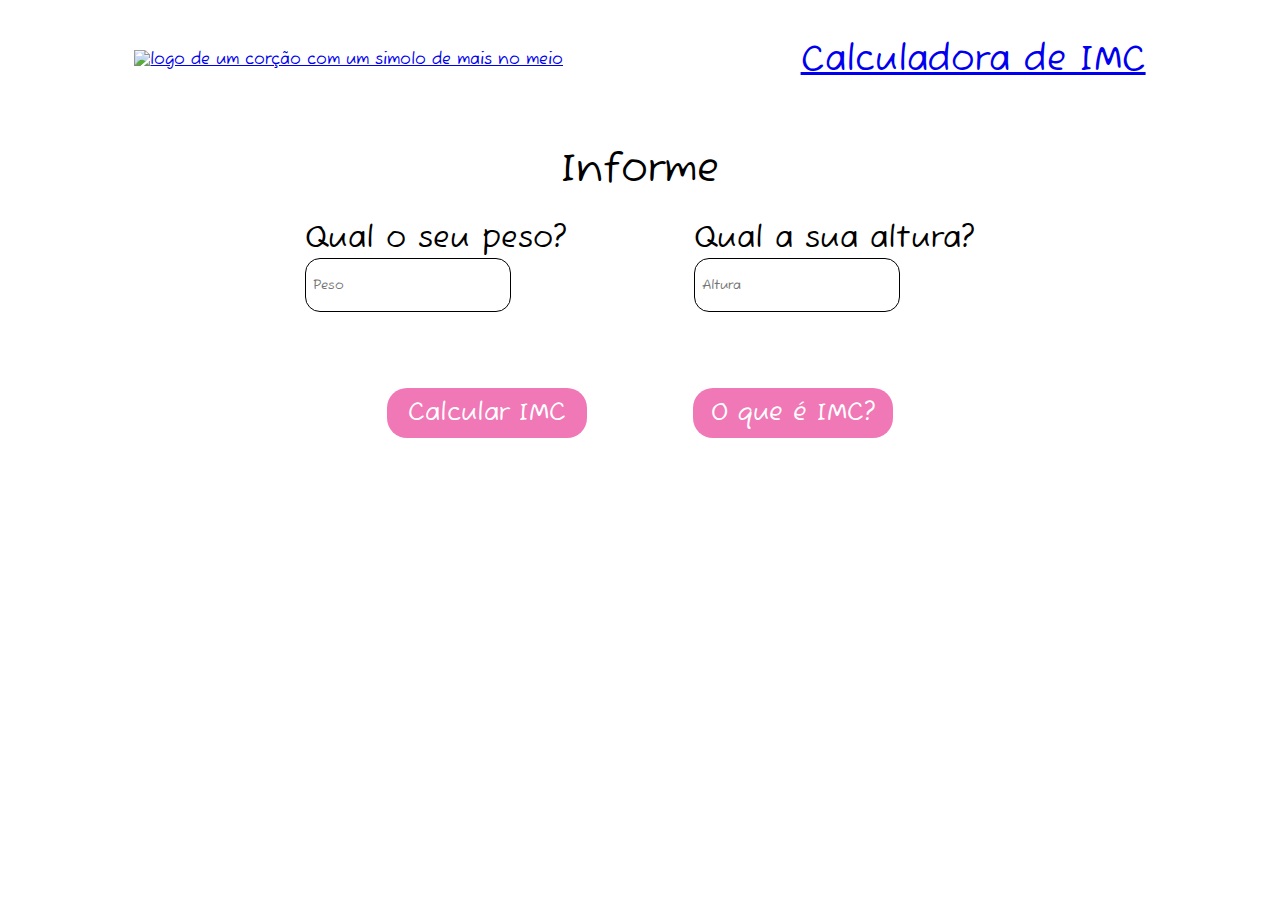
==== docs/calculadora/index.html @ 99e5b23c "Re organizando as pasts e arquivos" ====
<!DOCTYPE html>
<html lang="pt-br">
  <head>
    <meta charset="UTF-8" />
    <meta http-equiv="X-UA-Compatible" content="IE=edge" />
    <meta name="viewport" content="width=device-width, initial-scale=1.0" />
    <link rel="stylesheet" href="reset.css" />
    <link rel="stylesheet" href="flexCalculadora.css" />
    <style>
      @import url("https://fonts.googleapis.com/css2?family=Comic+Neue:ital@0;1&family=Coming+Soon&family=Enriqueta&family=Fuzzy+Bubbles:wght@700&family=Roboto:wght@300;400&display=swap");
    </style>
    <title>Calculadora</title>
  </head>

  <body>
    <header class="cabecalhoPricipal">
      <div class="container">
        <a href="index.html">
          <img
            src="https://github.com/Mar-io20/CalcIMC/blob/main/midias/logo-png.png?raw=true"
            alt="logo de um corção com um simolo de mais no meio"
          />
        </a>
        <nav class="cabecalhoPrincipal-titulo">
          <a href="index.html" class="cabecalhoPrincipal-nav-link">
            Calculadora de IMC
          </a>
        </nav>
      </div>
    </header>

    <main class="conteudoPrincipal">
      <div class="containerCP">
        <span class="textoSpan"> Informe </span>
      </div>
      <div class="formularioFlex">
        <form>
          <div class="labelFlex">
            <div class="itemForm-1">
              <label for="peso">Qual o seu peso?</label>
              <input
                id="peso"
                type="number"
                name="Peso"
                placeholder=" Peso"
              /><br />
            </div>
            <div class="itemForm-2">
              <label for="altura"> Qual a sua altura?</label>
              <input
                id="altura"
                type="number"
                name="Altura"
                placeholder=" Altura"
              /><br />
            </div>
          </div>
        </form>
        <div class="containerBtn">
          <a href="../resultado/index.html">
            <button class="btn">Calcular IMC</button>
          </a>
          <a href="../spinof/index.html">
            <button class="btn" src="resultado/index.html">O que é IMC?</button>
          </a>
        </div>
      </div>
    </main>
    <script src="../code/calculo.js "></script>
  </body>
</html>
---- docs/calculadora/flexCalculadora.css ----
/* ja esta pronto não ficar alterando */
* {
  font-family: "Fuzzy Bubbles", cursive;
}
.cabecalhoPricipal .container {
  display: flex;
  align-items: center;
  justify-content: space-between;
}
.container {
  width: 80%;
  margin: 3% auto;
}
.cabecalhoPrincipal-nav-link {
  font-size: 35px;
}
.containerCP {
  margin: 0 10%;
  margin-top: 5%;
}

.containerCP {
  display: flex;
  justify-content: center;
  align-items: center;
}

.labelFlex {
  margin: 2% auto;
  display: flex;
  justify-content: center;
}
.itemForm-1,
.itemForm-2 {
  display: flex;
  flex-direction: column;
  align-items: flex-start;
  margin: auto 5%;
}

/* main */
.conteudoPricipal {
  display: flex;
  align-items: center;
  justify-content: space-between;
}

/* ja esta pronto não mecher */

.textoSpan {
  font-size: 2.5em;
}

label {
  font-size: 30px;
}


input {
  width: 200px;
  height: 50px;
  border-radius: 15px;
  border: 1px solid;
}

.btn {
  background: #f178b6;
  width: 200px;
  height: 50px;
  border: none;
  border-radius: 20px;
  color: #fff;
  font-size: 25px;
  margin-top: 30px;
}

.containerBtn {
  display: flex;
  align-items: center;
  justify-content: space-between;
  margin: 10px 30%;
}

/* titulo mobile */

@media (max-width: 1000px) {
  .cabecalhoPricipal .container {
    flex-direction: column;
    align-items: center;
    text-align: center;
  }
  .containerBtn {
    display: flex;
    flex-direction: column;
  }
  .labelFlex {
    display: flex;
    flex-direction: column;
    align-items: center;
    justify-content: center;
  }

  #altura, #peso {
    position: relative;
    align-items: center;
  }
  .containerBtn {
    flex-direction: column;
    text-align: center;
    align-items: center;
  }
  
}
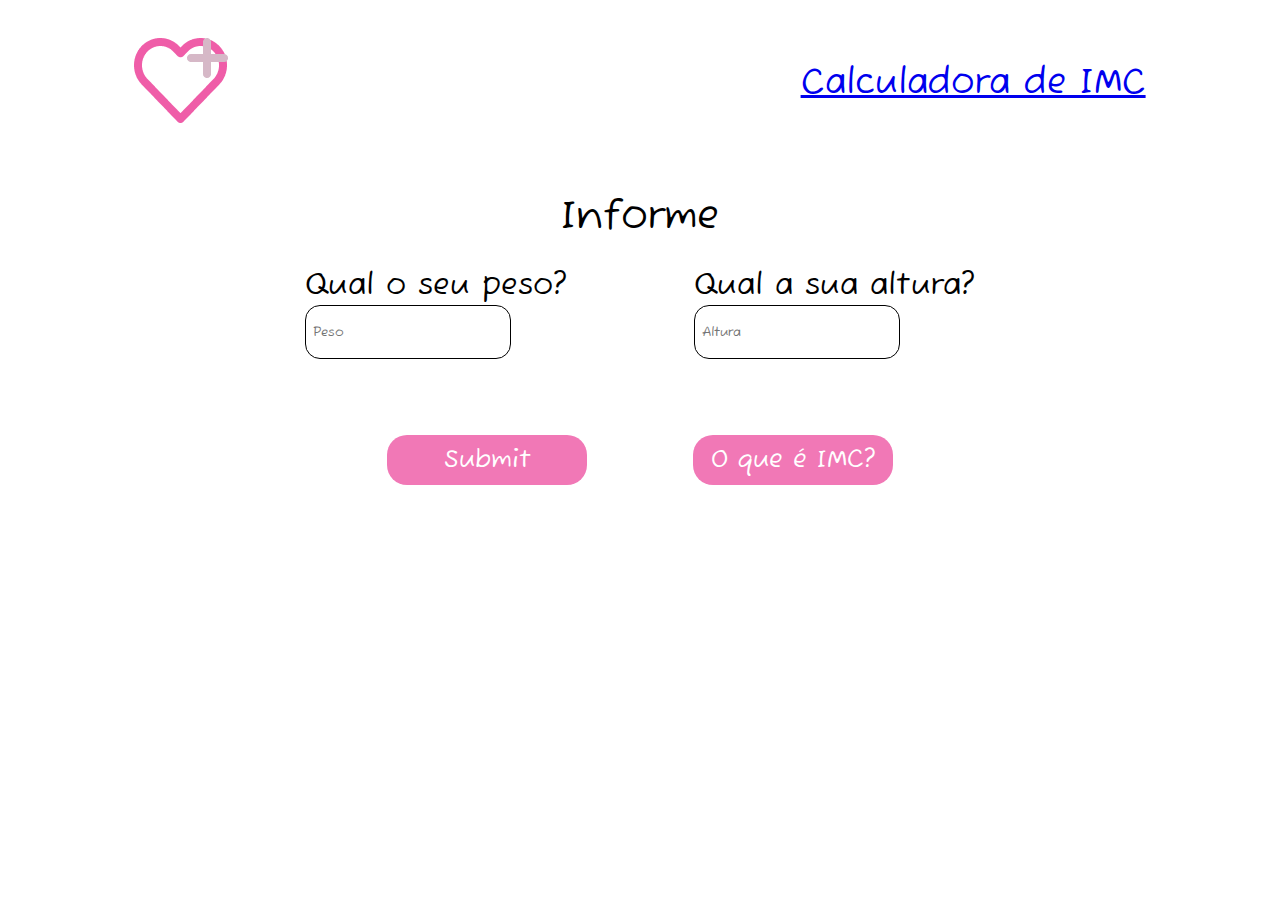
==== commit 4f8a8612: "Criando logica de exibição" ====
--- a/docs/calculadora/index.html
+++ b/docs/calculadora/index.html
@@ -1,71 +1,61 @@
 <!DOCTYPE html>
 <html lang="pt-br">
-  <head>
-    <meta charset="UTF-8" />
-    <meta http-equiv="X-UA-Compatible" content="IE=edge" />
-    <meta name="viewport" content="width=device-width, initial-scale=1.0" />
-    <link rel="stylesheet" href="reset.css" />
-    <link rel="stylesheet" href="flexCalculadora.css" />
-    <style>
-      @import url("https://fonts.googleapis.com/css2?family=Comic+Neue:ital@0;1&family=Coming+Soon&family=Enriqueta&family=Fuzzy+Bubbles:wght@700&family=Roboto:wght@300;400&display=swap");
-    </style>
-    <title>Calculadora</title>
-  </head>
 
-  <body>
-    <header class="cabecalhoPricipal">
-      <div class="container">
-        <a href="index.html">
-          <img
-            src="https://github.com/Mar-io20/CalcIMC/blob/main/midias/logo-png.png?raw=true"
-            alt="logo de um corção com um simolo de mais no meio"
-          />
+<head>
+  <meta charset="UTF-8" />
+  <meta http-equiv="X-UA-Compatible" content="IE=edge" />
+  <meta name="viewport" content="width=device-width, initial-scale=1.0" />
+  <link rel="stylesheet" href="reset.css" />
+  <link rel="stylesheet" href="flexCalculadora.css" />
+  <style>
+    @import url("https://fonts.googleapis.com/css2?family=Comic+Neue:ital@0;1&family=Coming+Soon&family=Enriqueta&family=Fuzzy+Bubbles:wght@700&family=Roboto:wght@300;400&display=swap");
+  </style>
+  <title>Calculadora</title>
+</head>
+
+<body>
+  <header class="cabecalhoPricipal">
+    <div class="container">
+      <a href="index.html">
+        <img src="../../img/logo-png.png" alt="logo de um corção com um simolo de mais no meio" />
+      </a>
+      <nav class="cabecalhoPrincipal-titulo">
+        <a href="index.html" class="cabecalhoPrincipal-nav-link">
+          Calculadora de IMC
         </a>
-        <nav class="cabecalhoPrincipal-titulo">
-          <a href="index.html" class="cabecalhoPrincipal-nav-link">
-            Calculadora de IMC
-          </a>
-        </nav>
+      </nav>
+    </div>
+  </header>
+
+  <main class="conteudoPrincipal">
+    <div class="containerCP">
+      <span class="textoSpan"> Informe </span>
+    </div>
+    <div class="formularioFlex">
+      <form>
+        <div class="labelFlex">
+          <div class="input-text">
+            <label for="heigth">Qual o seu peso?</label>
+            <input id="heigth" type="number" placeholder=" Peso" /><br />
+          </div>
+          <div class="input-text">
+            <label for="weigth"> Qual a sua altura?</label>
+            <input id="weigth" type="number" placeholder=" Altura" /><br />
+          </div>
+        </div>
+      </form>
+      
+      <div class="containerBtn">
+        <a href="../resultado/index.html">
+          <input type="submit" value="Submit" id="submit-button" class="btn" />
+        </a>
+        <a href="../spinof/index.html">
+          <button class="btn" src="resultado/index.html">O que é IMC?</button>
+        </a>
       </div>
-    </header>
+    </div>
+  </main>
+  <script src="../code/calculo.js "></script>
+</body>
 
-    <main class="conteudoPrincipal">
-      <div class="containerCP">
-        <span class="textoSpan"> Informe </span>
-      </div>
-      <div class="formularioFlex">
-        <form>
-          <div class="labelFlex">
-            <div class="itemForm-1">
-              <label for="peso">Qual o seu peso?</label>
-              <input
-                id="peso"
-                type="number"
-                name="Peso"
-                placeholder=" Peso"
-              /><br />
-            </div>
-            <div class="itemForm-2">
-              <label for="altura"> Qual a sua altura?</label>
-              <input
-                id="altura"
-                type="number"
-                name="Altura"
-                placeholder=" Altura"
-              /><br />
-            </div>
-          </div>
-        </form>
-        <div class="containerBtn">
-          <a href="../resultado/index.html">
-            <button class="btn">Calcular IMC</button>
-          </a>
-          <a href="../spinof/index.html">
-            <button class="btn" src="resultado/index.html">O que é IMC?</button>
-          </a>
-        </div>
-      </div>
-    </main>
-    <script src="../code/calculo.js "></script>
-  </body>
-</html>
+</html>--- a/docs/calculadora/flexCalculadora.css
+++ b/docs/calculadora/flexCalculadora.css
@@ -30,8 +30,8 @@
   display: flex;
   justify-content: center;
 }
-.itemForm-1,
-.itemForm-2 {
+
+.input-text {
   display: flex;
   flex-direction: column;
   align-items: flex-start;
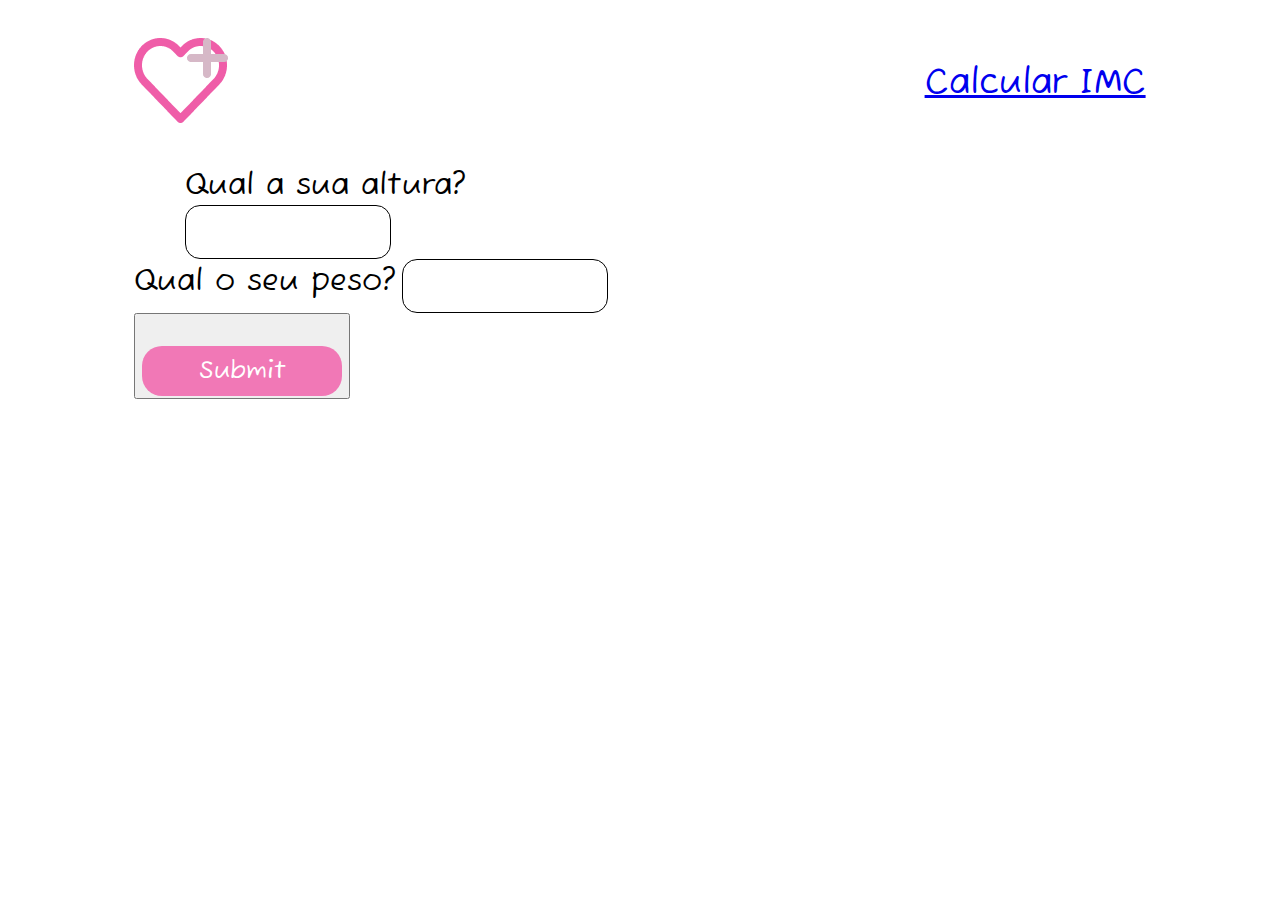
==== commit dc8e49f6: "logica funcional 1" ====
--- a/docs/calculadora/index.html
+++ b/docs/calculadora/index.html
@@ -1,61 +1,49 @@
 <!DOCTYPE html>
 <html lang="pt-br">
+  <head>
+    <meta charset="UTF-8" />
+    <meta http-equiv="X-UA-Compatible" content="IE=edge" />
+    <meta name="viewport" content="width=device-width, initial-scale=1.0" />
+    <link rel="stylesheet" href="reset.css" />
+    <link rel="stylesheet" href="flexCalculadora.css" />
+    <style>
+      @import url("https://fonts.googleapis.com/css2?family=Comic+Neue:ital@0;1&family=Coming+Soon&family=Enriqueta&family=Fuzzy+Bubbles:wght@700&family=Roboto:wght@300;400&display=swap");
+    </style>
+    <title>Calculadora</title>
+  </head>
 
-<head>
-  <meta charset="UTF-8" />
-  <meta http-equiv="X-UA-Compatible" content="IE=edge" />
-  <meta name="viewport" content="width=device-width, initial-scale=1.0" />
-  <link rel="stylesheet" href="reset.css" />
-  <link rel="stylesheet" href="flexCalculadora.css" />
-  <style>
-    @import url("https://fonts.googleapis.com/css2?family=Comic+Neue:ital@0;1&family=Coming+Soon&family=Enriqueta&family=Fuzzy+Bubbles:wght@700&family=Roboto:wght@300;400&display=swap");
-  </style>
-  <title>Calculadora</title>
-</head>
+  <body>
+    <header class="cabecalhoPricipal">
+      <div class="container">
+        <a href="index.html">
+          <img
+            src="../../img/logo-png.png"
+            alt="logo de um corção com um simolo de mais no meio"
+          />
+        </a>
+        <nav class="cabecalhoPrincipal-titulo">
+          <a href="index.html" class="cabecalhoPrincipal-nav-link">
+            Calcular IMC
+          </a>
+        </nav>
+      </div>
+    </header>
 
-<body>
-  <header class="cabecalhoPricipal">
-    <div class="container">
-      <a href="index.html">
-        <img src="../../img/logo-png.png" alt="logo de um corção com um simolo de mais no meio" />
-      </a>
-      <nav class="cabecalhoPrincipal-titulo">
-        <a href="index.html" class="cabecalhoPrincipal-nav-link">
-          Calculadora de IMC
-        </a>
-      </nav>
-    </div>
-  </header>
+    <section class="container">
+      <form class="my-form">
+        <div class="input-text">
+          <label for="height"> Qual a sua altura?</label>
+          <input class="height-style" type="number" id="height" />
+        </div>
+        <div class="input-height">
+          <label for="weight">Qual o seu peso?</label>
+          <input class="height-style" type="number" id="weight" />
+        </div>
+          <button src="../resultado/index.html"><input class="btn" type="submit" value="Submit" id="submit-button"/></button>
+      </form>
+      <p class="message"></p>
+    </section>
 
-  <main class="conteudoPrincipal">
-    <div class="containerCP">
-      <span class="textoSpan"> Informe </span>
-    </div>
-    <div class="formularioFlex">
-      <form>
-        <div class="labelFlex">
-          <div class="input-text">
-            <label for="heigth">Qual o seu peso?</label>
-            <input id="heigth" type="number" placeholder=" Peso" /><br />
-          </div>
-          <div class="input-text">
-            <label for="weigth"> Qual a sua altura?</label>
-            <input id="weigth" type="number" placeholder=" Altura" /><br />
-          </div>
-        </div>
-      </form>
-      
-      <div class="containerBtn">
-        <a href="../resultado/index.html">
-          <input type="submit" value="Submit" id="submit-button" class="btn" />
-        </a>
-        <a href="../spinof/index.html">
-          <button class="btn" src="resultado/index.html">O que é IMC?</button>
-        </a>
-      </div>
-    </div>
-  </main>
-  <script src="../code/calculo.js "></script>
-</body>
-
-</html>+    <script src="../../code/calculo.js"></script>
+  </body>
+</html>
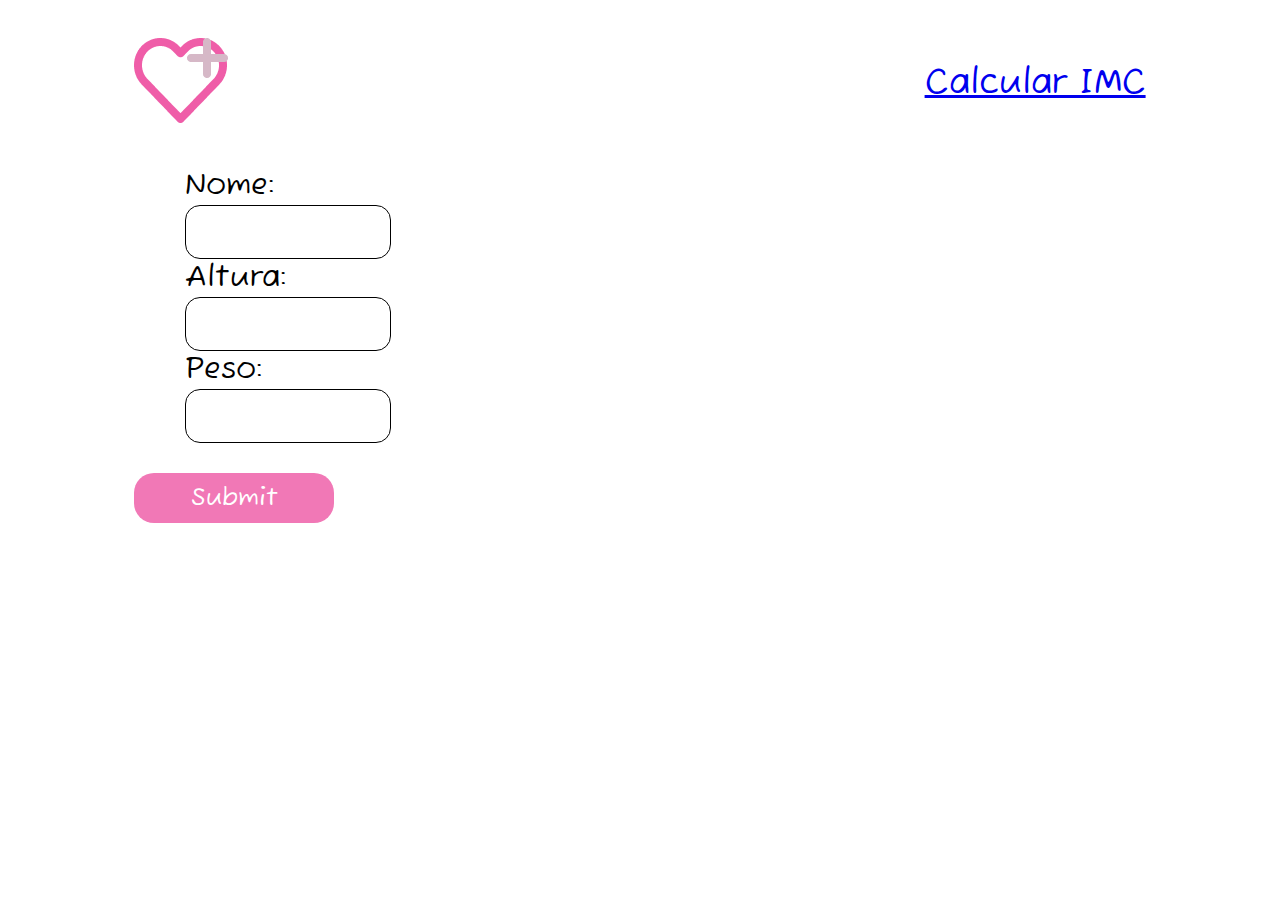
==== commit b6ffa539: "calculo funcionando com name, não unir" ====
--- a/docs/calculadora/index.html
+++ b/docs/calculadora/index.html
@@ -30,16 +30,20 @@
     </header>
 
     <section class="container">
-      <form class="my-form">
+      <form id="my-form">
         <div class="input-text">
-          <label for="height"> Qual a sua altura?</label>
-          <input class="height-style" type="number" id="height" />
+          <label for="name">Nome:</label>
+          <input class="name-style" type="text" id="name" />
         </div>
-        <div class="input-height">
-          <label for="weight">Qual o seu peso?</label>
-          <input class="height-style" type="number" id="weight" />
+        <div class="input-text">
+          <label for="heigth">Altura:</label>
+          <input class="name-style" type="number" id="heigth" />
         </div>
-          <button src="../resultado/index.html"><input class="btn" type="submit" value="Submit" id="submit-button"/></button>
+        <div class="input-text">
+          <label for="weigth">Peso:</label>
+          <input class="name-style" type="number" id="weigth" />
+        </div>
+        <input type="submit" value="Submit" id="submit-button" class="btn" />
       </form>
       <p class="message"></p>
     </section>
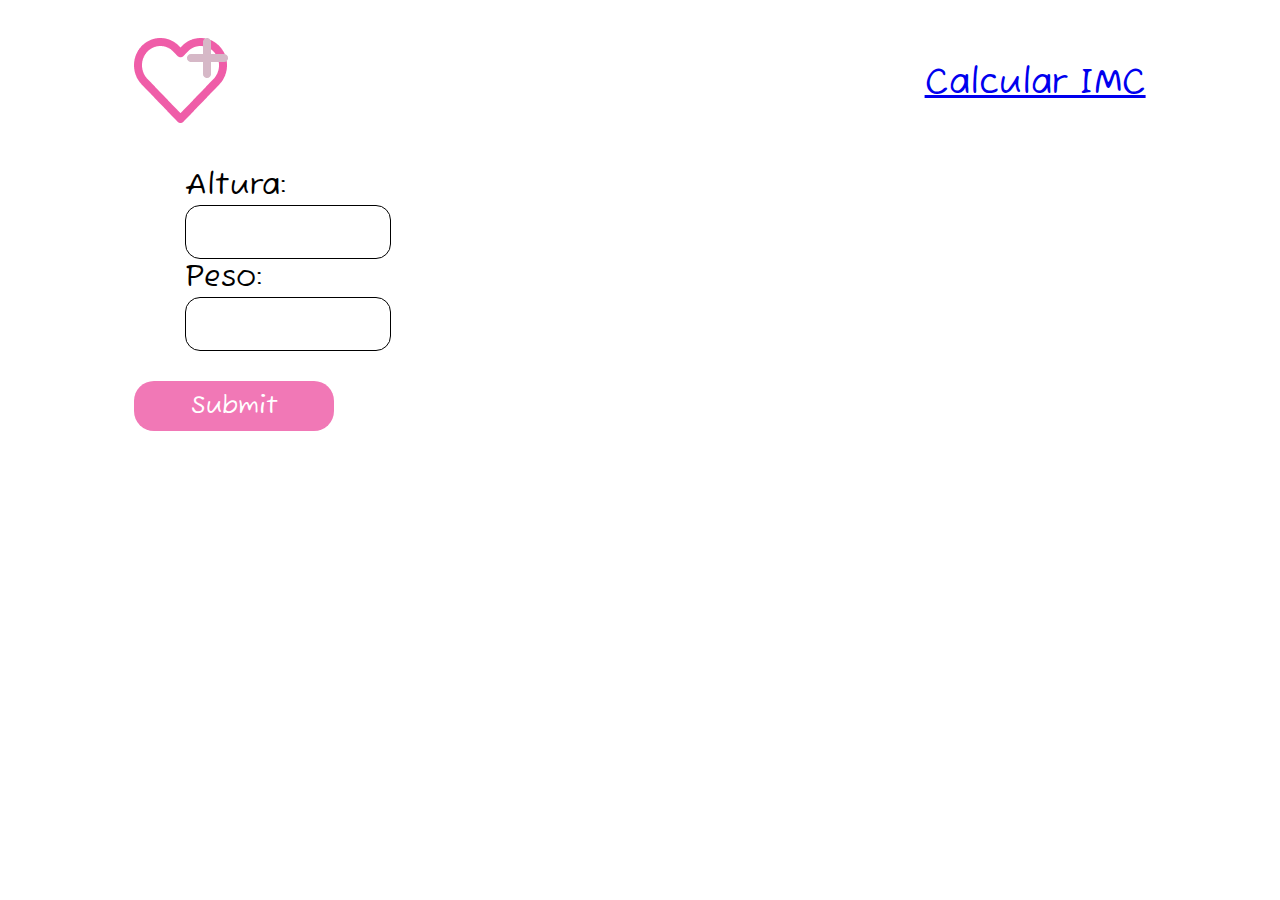
==== commit 9b365615: "versão codigo final" ====
--- a/docs/calculadora/index.html
+++ b/docs/calculadora/index.html
@@ -32,10 +32,6 @@
     <section class="container">
       <form id="my-form">
         <div class="input-text">
-          <label for="name">Nome:</label>
-          <input class="name-style" type="text" id="name" />
-        </div>
-        <div class="input-text">
           <label for="heigth">Altura:</label>
           <input class="name-style" type="number" id="heigth" />
         </div>
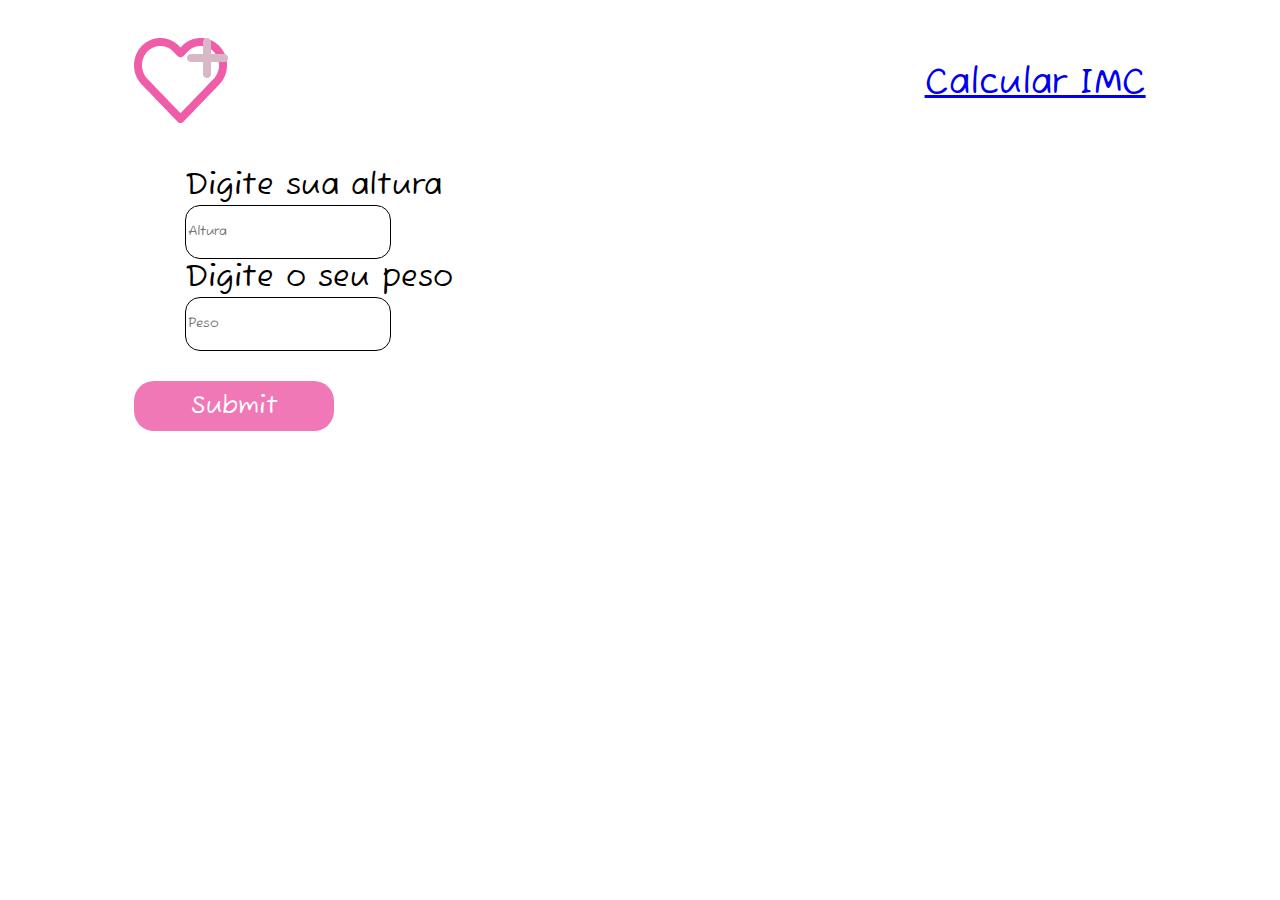
==== commit 4e7eecf7: "calculo com logica corrigida, divide por 10000" ====
--- a/docs/calculadora/index.html
+++ b/docs/calculadora/index.html
@@ -32,14 +32,14 @@
     <section class="container">
       <form id="my-form">
         <div class="input-text">
-          <label for="heigth">Altura:</label>
-          <input class="name-style" type="number" id="heigth" />
+          <label for="heigth">Digite sua altura</label>
+          <input class="name-style" type="number" id="heigth" placeholder="Altura" />
         </div>
         <div class="input-text">
-          <label for="weigth">Peso:</label>
-          <input class="name-style" type="number" id="weigth" />
+          <label for="weigth">Digite o seu peso</label>
+          <input class="name-style" type="number" id="weigth" placeholder="Peso"/>
         </div>
-        <input type="submit" value="Submit" id="submit-button" class="btn" />
+        <input type="submit" value="Submit" id="submit-button" class="btn"/>
       </form>
       <p class="message"></p>
     </section>
